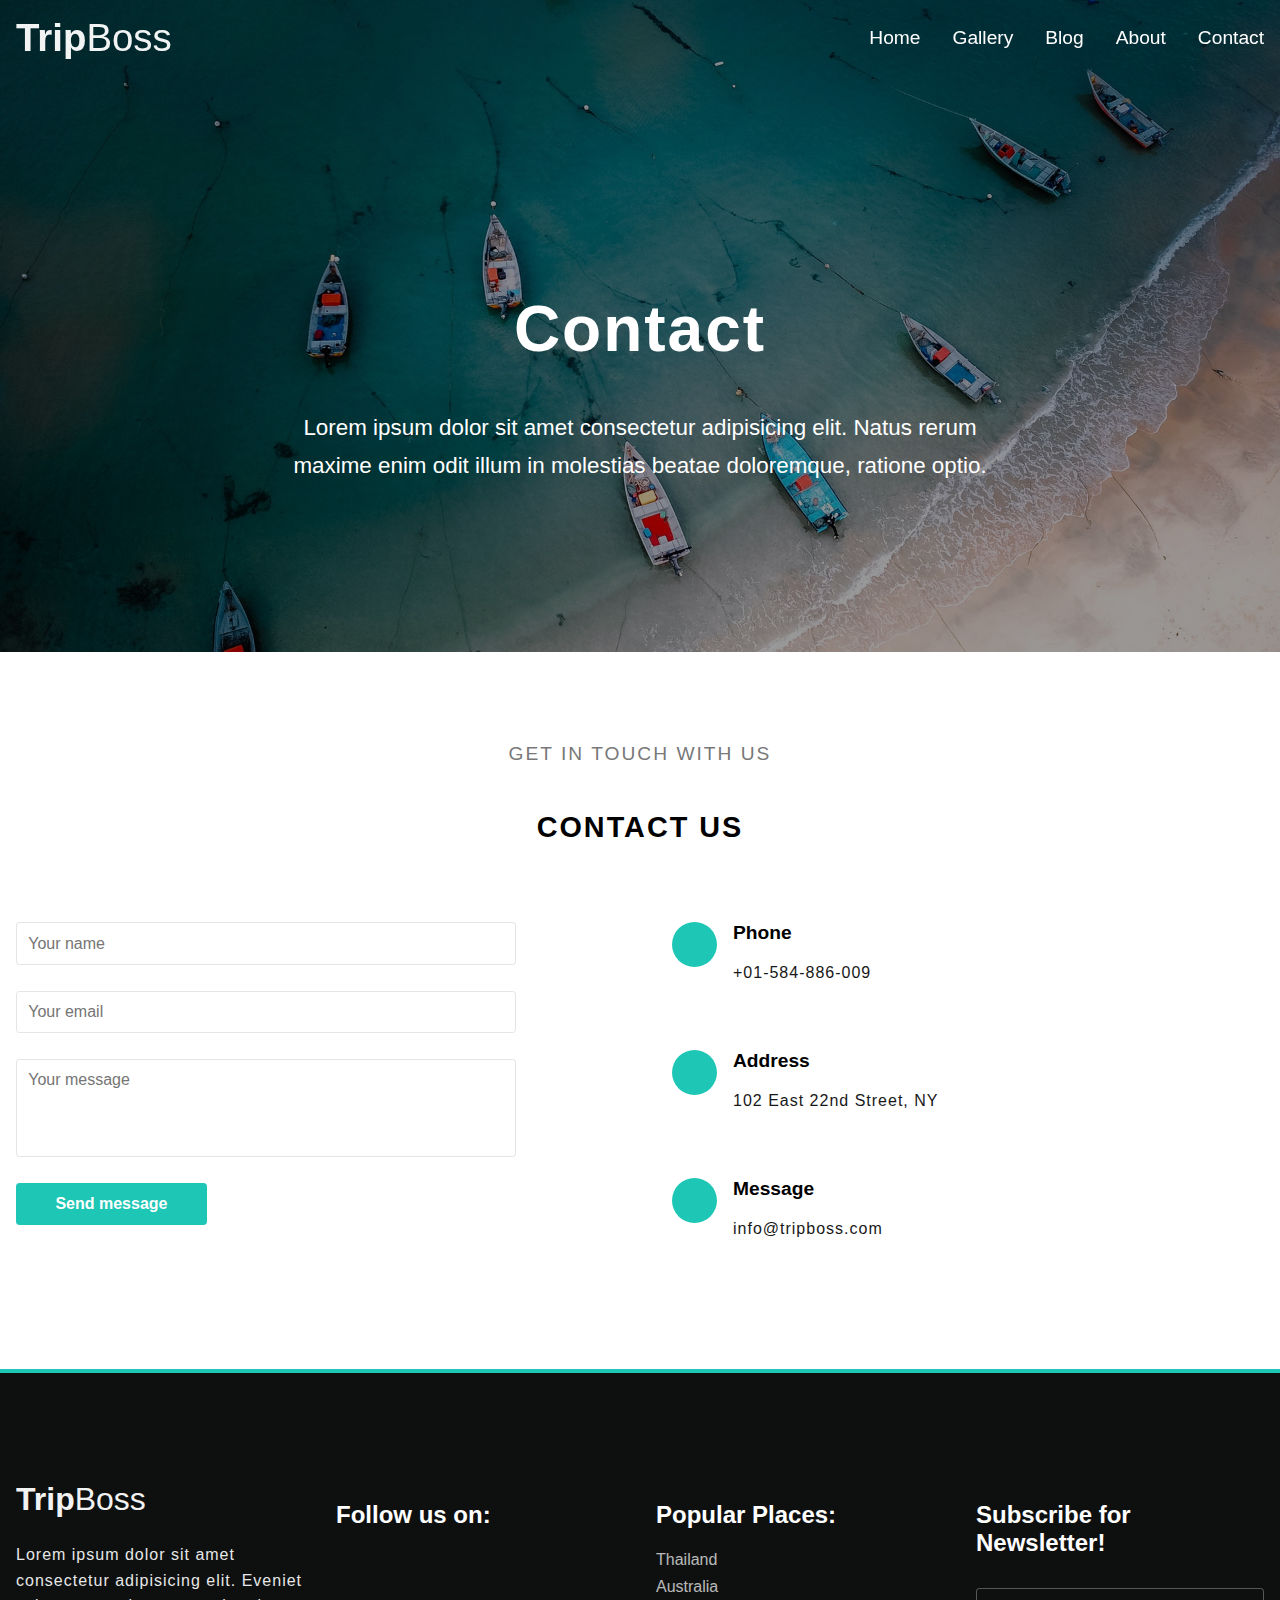
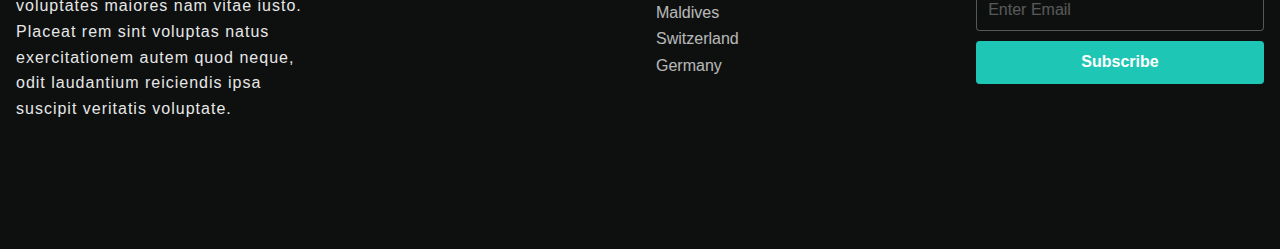
==== contact.html @ b4ea2519 "Add files via upload" ====
<!DOCTYPE html>
<html>
    <head>
        <meta charset="utf-8">
        <meta http-equiv="X-UA-Compatible" content="IE=edge">
        <title>TripBoss</title>
        <meta name="description" content="">
        <meta name="viewport" content="width=device-width, initial-scale=1">
        <!-- font awesome cdn -->
        <link rel="stylesheet" href="https://cdnjs.cloudflare.com/ajax/libs/font-awesome/5.15.3/css/all.min.css" integrity="sha512-iBBXm8fW90+nuLcSKlbmrPcLa0OT92xO1BIsZ+ywDWZCvqsWgccV3gFoRBv0z+8dLJgyAHIhR35VZc2oM/gI1w==" crossorigin="anonymous" referrerpolicy="no-referrer" />
        <!-- fonts -->
        <link rel = "stylesheet" href = "font/fonts.css">
        <!-- normalize css -->
        <link rel = "stylesheet" href = "css/normalize.css">
        <!-- custom css -->
        <link rel = "stylesheet" href = "css/utility.css">
        <link rel = "stylesheet" href = "css/style.css">
        <link rel = "stylesheet" href = "css/responsive.css">
    </head>
    <body>
        <!-- navbar  -->
        <nav class = "navbar">
            <div class = "container flex">
                <a href = "index.html" class = "site-brand">
                    Trip<span>Boss</span>
                </a>

                <button type = "button" id = "navbar-show-btn" class = "flex">
                    <i class = "fas fa-bars"></i>
                </button>
                <div id = "navbar-collapse">
                    <button type = "button" id = "navbar-close-btn" class = "flex">
                        <i class = "fas fa-times"></i>
                    </button>
                    <ul class = "navbar-nav">
                        <li class = "nav-item">
                            <a href = "index.html" class = "nav-link">Home</a>
                        </li>
                        <li class = "nav-item">
                            <a href = "gallery.html" class = "nav-link">Gallery</a>
                        </li>
                        <li class = "nav-item">
                            <a href = "blog.html" class = "nav-link">Blog</a>
                        </li>
                        <li class = "nav-item">
                            <a href = "about.html" class = "nav-link">About</a>
                        </li>
                        <li class = "nav-item">
                            <a href = "contact.html" class = "nav-link">Contact</a>
                        </li>
                    </ul>
                </div>
            </div>
        </nav>
        <!-- end of navbar  -->

        <!-- header -->
        <header class = "flex header-sm">
            <div class = "container">
                <div class = "header-title">
                    <h1>Contact</h1>
                    <p>Lorem ipsum dolor sit amet consectetur adipisicing elit. Natus rerum maxime enim odit illum in molestias beatae doloremque, ratione optio.</p>
                </div>
            </div>
        </header>
        <!-- header -->

        <!-- contact section -->
        <section id = "contact" class = "py-4">
            <div class = "container">
                <div class = "title-wrap">
                    <span class = "sm-title">get in touch with us</span>
                    <h2 class = "lg-title">contact us</h2>
                </div>

                <div class = "contact-row">
                    <div class = "contact-left">
                        <form class = "contact-form">
                            <input type = "text" class = "form-control" placeholder="Your name">
                            <input type = "email" class = "form-control" placeholder="Your email">
                            <textarea rows = "4" class = "form-control" placeholder="Your message" style = "resize: none;"></textarea>
                            <input type = "submit" class = "btn" value = "Send message">
                        </form>
                    </div>
                    <div class = "contact-right my-2">
                        <div class = "contact-item">
                            <span class = "contact-icon flex">
                                <i class = "fa fa-phone-alt"></i>
                            </span>
                            <div>
                                <span>Phone</span>
                                <p class = "text">+01-584-886-009</p>
                            </div>
                        </div>
                        <div class = "contact-item">
                            <span class = "contact-icon flex">
                                <i class = "fa fa-map-marked-alt"></i>
                            </span>
                            <div>
                                <span>Address</span>
                                <p class = "text">102 East 22nd Street, NY</p>
                            </div>
                        </div>
                        <div class = "contact-item">
                            <span class = "contact-icon flex">
                                <i class = "fa fa-envelope"></i>
                            </span>
                            <div>
                                <span>Message</span>
                                <p class = "text">info@tripboss.com</p>
                            </div>
                        </div>
                    </div>
                </div>
            </div>
        </section>
        <!-- end of contact section -->
        

        <!-- footer -->
        <footer class = "py-4">
            <div class = "container footer-row">
                <div class = "footer-item">
                    <a href = "index.html" class = "site-brand">
                        Trip<span>Boss</span>
                    </a>
                    <p class = "text">Lorem ipsum dolor sit amet consectetur adipisicing elit. Eveniet voluptates maiores nam vitae iusto. Placeat rem sint voluptas natus exercitationem autem quod neque, odit laudantium reiciendis ipsa suscipit veritatis voluptate.</p>
                </div>

                <div class = "footer-item">
                    <h2>Follow us on: </h2>
                    <ul class = "social-links">
                        <li>
                            <a href = "#">
                                <i class = "fab fa-facebook-f"></i>
                            </a>
                        </li>
                        <li>
                            <a href = "#">
                                <i class = "fab fa-instagram"></i>
                            </a>
                        </li>
                        <li>
                            <a href = "#">
                                <i class = "fab fa-twitter"></i>
                            </a>
                        </li>
                        <li>
                            <a href = "#">
                                <i class = "fab fa-pinterest"></i>
                            </a>
                        </li>
                        <li>
                            <a href = "#">
                                <i class = "fab fa-google-plus"></i>
                            </a>
                        </li>
                    </ul>
                </div>

                <div class = "footer-item">
                    <h2>Popular Places:</h2>
                    <ul>
                        <li><a href = "#">Thailand</a></li>
                        <li><a href = "#">Australia</a></li>
                        <li><a href = "#">Maldives</a></li>
                        <li><a href = "#">Switzerland</a></li>
                        <li><a href = "#">Germany</a></li>
                    </ul>
                </div>

                <div class = "subscribe-form footer-item">
                    <h2>Subscribe for Newsletter!</h2>
                    <form class = "flex">
                        <input type = "email" placeholder="Enter Email" class = "form-control">
                        <input type = "submit" class = "btn" value = "Subscribe">
                    </form>
                </div>
            </div>
        </footer>
        <!-- end of footer -->

        <!-- js -->
        <script src = "js/script.js"></script>
        <script>
            
        </script>
    </body>
</html>
---- css/utility.css ----
html, body{
    font-family: 'Open Sans', sans-serif;
}
h1, h2, h3, h4, h5, h6{
    font-family: 'Raleway', sans-serif;
}
a{
    color: var(--dark);
    text-decoration: none;
}
ul{
    list-style-type: none;
}
button, input[type = "submit"]{
    font-size: 1rem;
    cursor: pointer;
    font-family: 'Raleway', sans-serif;
}
.container{
    max-width: 1320px;
    padding: 0 1rem;
    margin: 0 auto;
}
.flex{
    display: -webkit-box;
    display: -ms-flexbox;
    display: flex;
    -webkit-box-align: center;
        -ms-flex-align: center;
            align-items: center;
    -webkit-box-pack: center;
        -ms-flex-pack: center;
            justify-content: center;
}
.text{
    font-weight: 400;
    opacity: 0.9;
    line-height: 1.6;
    letter-spacing: 1px;
}
.form-control{
    width: 100%;
    margin: 0.6rem 0;
    max-width: 500px;
    border: 1px solid #fff;
    border-radius: 0.2rem;
    padding: 0.7rem;
    font-size: 1rem;
    font-family: 'Raleway', sans-serif;
    color: #fff;
    background-color: transparent;
    -webkit-box-sizing: border-box;
            box-sizing: border-box;
}
.btn{
    padding: 0.7rem 2.4rem;
    border-radius: 0.2rem;
    font-weight: 600;
    background-color: var(--green);
    color: #fff;
    border: 1px solid var(--green);
}
.btn:hover{
    opacity: 0.9;
    -webkit-transition: var(--trans);
    -o-transition: var(--trans);
    transition: var(--trans);
}

/* css stop transition and animation */
.resize-animation-stopper *{
    -webkit-animation: none!important;
            animation: none!important;
    -webkit-transition: none!important;
    -o-transition: none!important;
    transition: none!important;
}

.py-4{
    padding: 4rem 0;
}
img{
    width: 100%;
    display: block;
}
.title-wrap{
    text-align: center;
    padding: 1.4rem 0;
    margin-bottom: 2rem;
    letter-spacing: 2px;
    text-transform: uppercase;
}
.lg-title{
    font-size: 1.8rem;
}
.sm-title{
    display: block;
    color: #787878;
    font-weight: 300;
    font-size: 1.2rem;
    padding-bottom: 1rem;
    max-width: 450px;
    margin-right: auto;
    margin-left: auto;
    line-height: 1.7;
}
.my-2{
    margin: 2rem 0;
}
.shadow:hover{
    -webkit-box-shadow: 0px 0px 18px -4px rgba(109, 109, 109, 0.64);
            box-shadow: 0px 0px 18px -4px rgba(109, 109, 109, 0.64);
}
---- css/style.css ----
:root{
    --green: #1ec6b6;
    --light-grey: #f7f7f7;
    --dark: #0e1010;
    --trans: all 0.3s ease-in-out;
}
.navbar{
    position: fixed;
    top: 0;
    width: 100%;
    background-color: transparent;
    padding: 1rem 0;
    z-index: 999;
}
.navbar .container{
    -webkit-box-pack: justify;
        -ms-flex-pack: justify;
            justify-content: space-between;
}
.site-brand{
    color: #fff;
    font-size: 2.4rem;
    font-family: 'Raleway', sans-serif;
    font-weight: 600;
    opacity: 0.95;
}
.site-brand span{
    font-weight: 300;
}
#navbar-show-btn{
    background: transparent;
    color: #fff;
    font-size: 2rem;
    opacity: 0.9;
    -webkit-transition: var(--trans);
    -o-transition: var(--trans);
    transition: var(--trans);
    border: none;
}
#navbar-show-btn:hover{
    opacity: 1;
}

/* navbar side menu */
#navbar-collapse{
    background-color: var(--green);
    position: fixed;
    top: 0;
    right: 0;
    width: 300px;
    height: 100%;
    padding: 2rem;
    -webkit-transform: translateX(100%);
        -ms-transform: translateX(100%);
            transform: translateX(100%);
    -webkit-transition: var(--trans);
    -o-transition: var(--trans);
    transition: var(--trans);
}
.navbar-collapse-rmw{
    /* js related */
    -webkit-transform: translateX(0)!important;
        -ms-transform: translateX(0)!important;
            transform: translateX(0)!important;
}
#navbar-close-btn{
    background: none;
    color: #fff;
    width: 35px;
    height: 35px;
    border-radius: 0.2rem;
    font-size: 2rem;
    -webkit-transition: var(--trans);
    -o-transition: var(--trans);
    transition: var(--trans);
    position: absolute;
    right: 1rem;
    top: 2rem;
    border: none;
}
#navbar-close-btn:hover{
    background-color: #fff;
    color: var(--green);
}
.navbar-nav{
    margin-top: 5rem;
}
.nav-item{
    margin: 1.6rem 0;
}
.nav-link{
    color: #fff;
    font-size: 1.2rem;
    -webkit-transition: var(--trans);
    -o-transition: var(--trans);
    transition: var(--trans);
}
.nav-link:hover{
    opacity: 0.8;
}

/* header */
header{
    min-height: 100vh;
    padding-top: 7rem;
    background: -webkit-gradient(linear, left top, left bottom, from(rgba(0, 0, 0, 0.4)), to(rgba(0, 0, 0, 0.4))), url(../images/header-bg.jpg) center/cover no-repeat;
    background: -o-linear-gradient(rgba(0, 0, 0, 0.4), rgba(0, 0, 0, 0.4)), url(../images/header-bg.jpg) center/cover no-repeat;
    background: linear-gradient(rgba(0, 0, 0, 0.4), rgba(0, 0, 0, 0.4)), url(../images/header-bg.jpg) center/cover no-repeat;
    -webkit-box-orient: vertical;
    -webkit-box-direction: normal;
        -ms-flex-direction: column;
            flex-direction: column;
    color: #fff;
    text-align: center;
}
.header-title h1{
    font-size: 2.8rem;
    letter-spacing: 2px;
    -webkit-animation: bounce-in-top 1.1s both;
            animation: bounce-in-top 1.1s both;
}
.header-title p{
    margin: 1.8rem auto;
    max-width: 700px;
    font-weight: 500;
    font-size: 1.3rem;
    line-height: 1.7;
}

@-webkit-keyframes bounce-in-top{
    0%{
        -webkit-transform: translateY(-500px);
                transform: translateY(-500px);
        -webkit-animation-timing-function: ease-in;
                animation-timing-function: ease-in;
        opacity: 0;
    }
    38%{
        -webkit-transform: translateY(0);
                transform: translateY(0);
        -webkit-animation-timing-function: ease-out;
                animation-timing-function: ease-out;
        opacity: 1;
    }
    55%{
        -webkit-transform: translateY(-65px);
                transform: translateY(-65px);
        -webkit-animation-timing-function: ease-in;
                animation-timing-function: ease-in;
    }
    72%{
        -webkit-transform: translateY(0);
                transform: translateY(0);
        -webkit-animation-timing-function: ease-out;
                animation-timing-function: ease-out;
    }
    81%{
        -webkit-transform: translateY(-28px);
                transform: translateY(-28px);
        -webkit-animation-timing-function: ease-in;
                animation-timing-function: ease-in;
    }
    90%{
        -webkit-transform: translateY(0);
                transform: translateY(0);
        -webkit-animation-timing-function: ease-out;
                animation-timing-function: ease-out;
    }
    95%{
        -webkit-transform: translateY(-8px);
                transform: translateY(-8px);
        -webkit-animation-timing-function: ease-in;
                animation-timing-function: ease-in;
    }
    100%{
        -webkit-transform: translateY(0);
                transform: translateY(0);
        -webkit-animation-timing-function: ease-out;
                animation-timing-function: ease-out;
    }
}

@keyframes bounce-in-top{
    0%{
        -webkit-transform: translateY(-500px);
                transform: translateY(-500px);
        -webkit-animation-timing-function: ease-in;
                animation-timing-function: ease-in;
        opacity: 0;
    }
    38%{
        -webkit-transform: translateY(0);
                transform: translateY(0);
        -webkit-animation-timing-function: ease-out;
                animation-timing-function: ease-out;
        opacity: 1;
    }
    55%{
        -webkit-transform: translateY(-65px);
                transform: translateY(-65px);
        -webkit-animation-timing-function: ease-in;
                animation-timing-function: ease-in;
    }
    72%{
        -webkit-transform: translateY(0);
                transform: translateY(0);
        -webkit-animation-timing-function: ease-out;
                animation-timing-function: ease-out;
    }
    81%{
        -webkit-transform: translateY(-28px);
                transform: translateY(-28px);
        -webkit-animation-timing-function: ease-in;
                animation-timing-function: ease-in;
    }
    90%{
        -webkit-transform: translateY(0);
                transform: translateY(0);
        -webkit-animation-timing-function: ease-out;
                animation-timing-function: ease-out;
    }
    95%{
        -webkit-transform: translateY(-8px);
                transform: translateY(-8px);
        -webkit-animation-timing-function: ease-in;
                animation-timing-function: ease-in;
    }
    100%{
        -webkit-transform: translateY(0);
                transform: translateY(0);
        -webkit-animation-timing-function: ease-out;
                animation-timing-function: ease-out;
    }
}

.header-form{
    background: rgba(0, 0, 0, 0.5);
    padding: 3rem;
    border-radius: 0.2rem;
}
.header-form h3{
    font-size: 1.2rem;
}
.header-form form{
    -webkit-box-orient: vertical;
    -webkit-box-direction: normal;
        -ms-flex-direction: column;
            flex-direction: column;
    margin-top: 1.8rem;
}
.header-form form .form-control{
    -webkit-box-shadow: 2px 4px 4px rgba(0, 0, 0, 0.4);
            box-shadow: 2px 4px 4px rgba(0, 0, 0, 0.4);
}
.header-form input[type = "date"]{
    text-transform: uppercase;
}
.header-form input:not([type = "submit"])::-webkit-input-placeholder{
    color: #fff;
}
.header-form input:not([type = "submit"])::-moz-placeholder{
    color: #fff;
}
.header-form input:not([type = "submit"]):-ms-input-placeholder{
    color: #fff;
}
.header-form input:not([type = "submit"])::-ms-input-placeholder{
    color: #fff;
}
.header-form input:not([type = "submit"])::placeholder{
    color: #fff;
}
::-webkit-calendar-picker-indicator{
    -webkit-filter: invert(1);
            filter: invert(1);
}
.header-form .btn{
    margin-top: 0.8rem;
}

/* change background on scroll */
.navbar-cng{
    background-color: #fff;
    -webkit-box-shadow: 0px 4px 5px 0px rgba(48, 48, 48, 0.2);
            box-shadow: 0px 4px 5px 0px rgba(48, 48, 48, 0.2);
    -webkit-transition: var(--trans);
    -o-transition: var(--trans);
    transition: var(--trans);
}
.navbar-cng .site-brand{
    color: var(--dark);
}
.navbar-cng .site-brand span{
    color: var(--green);
}
.navbar-cng #navbar-show-btn{
    color: var(--green);
}

/* featured */
.featured-item{
    position: relative;
    width: 100%;
    overflow: hidden;
    -webkit-transition: var(--trans);
    -o-transition: var(--trans);
    transition: var(--trans);
}
.featured-item::after{
    content: "";
    position: absolute;
    top: 0;
    left: 0;
    width: 100%;
    height: 100%;
    z-index: 1;
    background: -webkit-gradient(linear, left top, left bottom, from(transparent), color-stop(18%, transparent), color-stop(99%, rgba(0, 0, 0, 0.8)), to(rgba(0, 0, 0, 0.8)));
    background: -o-linear-gradient(top, transparent 0%, transparent 18%, rgba(0, 0, 0, 0.8) 99%, rgba(0, 0, 0, 0.8) 100%);
    background: linear-gradient(to bottom, transparent 0%, transparent 18%, rgba(0, 0, 0, 0.8) 99%, rgba(0, 0, 0, 0.8) 100%);
}
.featured-item-content{
    position: absolute;
    bottom: 0;
    left: 0;
    z-index: 2;
    color: #fff;
    width: 100%;
    padding: 1rem;
    -webkit-transform: translateY(68%);
        -ms-transform: translateY(68%);
            transform: translateY(68%);
    -webkit-transition: var(--trans);
    -o-transition: var(--trans);
    transition: var(--trans);
}
.featured-item-content span{
    font-size: 1.2rem;
    display: block;
    margin-bottom: 1.2rem;
    text-transform: capitalize;
}
.featured-item-content .text{
    color: #fff;
    -webkit-transition: var(--trans);
    -o-transition: var(--trans);
    transition: var(--trans);
}
.featured-item:hover .featured-item-content{
    -webkit-transform: translateY(0);
        -ms-transform: translateY(0);
            transform: translateY(0);
}

/* services */
#services{
    background: -webkit-gradient(linear, left top, left bottom, from(rgba(0, 0, 0, 0.5)), to(rgba(0, 0, 0, 0.5))), url(../images/services-bg.jpg) center/cover no-repeat;
    background: -o-linear-gradient(rgba(0, 0, 0, 0.5), rgba(0, 0, 0, 0.5)), url(../images/services-bg.jpg) center/cover no-repeat;
    background: linear-gradient(rgba(0, 0, 0, 0.5), rgba(0, 0, 0, 0.5)), url(../images/services-bg.jpg) center/cover no-repeat;
}
#services *{
    color: #fff;
}
.services-item{
    text-align: center;
    padding: 2rem 0.5rem;
    margin: 2rem 0;
}
.services-icon{
    font-size: 3.2rem;
}
.services-item h3{
    margin: 1rem 0;
    font-size: 1.6rem;
}
.services-item .btn{
    margin-top: 1.6rem;
    display: inline-block;
}

/* testimonials */
#testimonials{
    background-color: var(--light-grey);
}
.test-item{
    border: 2px solid var(--light-grey);
    padding: 2rem 1rem;
    position: relative;
    background-color: #fff;
    border-radius: 0.2rem;
    margin: 2rem 0 14rem 0;
}
.test-item::after{
    content: "";
    position: absolute;
    bottom: -20px;
    left: 50%;
    -webkit-transform: translateX(-50%);
        -ms-transform: translateX(-50%);
            transform: translateX(-50%);
    width: 0;
    height: 0;
    border-left: 20px solid transparent;
    border-right: 20px solid transparent;
    border-top: 20px solid #fff;
}
.test-item-info{
    position: absolute;
    top: 110%;
    left: 50%;
    -webkit-transform: translateX(-50%);
        -ms-transform: translateX(-50%);
            transform: translateX(-50%);
    text-align: center;
}
.test-item-info img{
    width: 100px;
    height: 100px;
    border-radius: 100%;
    margin: 1rem;
}
.test-item-info h3{
    font-size: 1rem;
}

/* video */
.video-wrapper{
    height: 500px;
    position: relative;
}
.video-wrapper video{
    width: 100%;
    height: 100%;
    -o-object-fit: cover;
       object-fit: cover;
}
#play-btn{
    position: absolute;
    z-index: 5;
    width: 70px;
    height: 70px;
    background-color: var(--green);
    color: #fff;
    border: none;
    border-radius: 50%;
    font-size: 1.8rem;
    padding-left: 0.4rem;
    -webkit-transition: var(--trans);
    -o-transition: var(--trans);
    transition: var(--trans);
}
#play-btn:hover{
    -webkit-transform: scale(1.1);
        -ms-transform: scale(1.1);
            transform: scale(1.1);
}

/* footer */
footer{
    background-color: var(--dark);
    color: #fff;
    text-align: center;
    position: relative;
}
footer::before{
    content: "";
    position: absolute;
    background-color: var(--green);
    height: 4px;
    top: 0;
    left: 0;
    width: 100%;
}
footer .site-brand{
    margin-bottom: 1.5rem;
    display: block;
    font-size: 2rem!important;
}
.footer-item{
    margin: 3rem 0;
}
.footer-item a{
    font-size: 1.2rem;
    color: #fff;
    -webkit-transition: var(--trans);
    -o-transition: var(--trans);
    transition: var(--trans);
}
.footer-item a:hover{
    color: var(--green);
}
.footer-item ul{
    padding: 0;
}
.footer-item h2{
    margin-bottom: 1.4rem;;
}
.social-links{
    display: -webkit-box;
    display: -ms-flexbox;
    display: flex;
    -webkit-box-pack: center;
        -ms-flex-pack: center;
            justify-content: center;
}
.social-links li{
    margin: 0.5rem;
}
.footer-item:nth-child(3) li{
    margin: 0.5rem 0;
}
.footer-item:nth-child(3) a{
    display: inline-block;
    font-size: 1rem;
    opacity: 0.7;
}
.subscribe-form form{
    -webkit-box-orient: vertical;
    -webkit-box-direction: normal;
        -ms-flex-direction: column;
            flex-direction: column;
}
.subscribe-form form input{
    width: 100%;
    max-width: 300px;
}
.subscribe-form .form-control{
    border-color: rgba(255, 255, 255, 0.3);
    -webkit-transition: var(--trans);
    -o-transition: var(--trans);
    transition: var(--trans);
}
.subscribe-form .form-control:focus{
    border-color: #fff;
}
.subscribe-form form input[type = "email"]::-webkit-input-placeholder{
    color: #fff;
    opacity: 0.3;
}
.subscribe-form form input[type = "email"]::-moz-placeholder{
    color: #fff;
    opacity: 0.3;
}
.subscribe-form form input[type = "email"]:-ms-input-placeholder{
    color: #fff;
    opacity: 0.3;
}
.subscribe-form form input[type = "email"]::-ms-input-placeholder{
    color: #fff;
    opacity: 0.3;
}
.subscribe-form form input[type = "email"]::placeholder{
    color: #fff;
    opacity: 0.3;
}


/* ### GALLERY PAGE ### */
header.header-sm{
    min-height: 60vh;
}
/* gallery */
.gallery-item{
    margin: 2rem 0;
    overflow: hidden;
    position: relative;
    -webkit-transition: var(--trans);
    -o-transition: var(--trans);
    transition: var(--trans);
    cursor: pointer;
}
.gallery-item::after{
    content: "";
    z-index: 1;
    position: absolute;
    bottom: 0;
    top: 0;
    right: 0;
    left: 0;
    background: -webkit-gradient(linear, left top, left bottom, from(transparent), color-stop(18%, transparent), color-stop(99%, rgba(0, 0, 0, 0.8)), to(rgba(0, 0, 0, 0.8)));
    background: -o-linear-gradient(top, transparent 0%, transparent 18%, rgba(0, 0, 0, 0.8) 99%, rgba(0, 0, 0, 0.8) 100%);
    background: linear-gradient(to bottom, transparent 0%, transparent 18%, rgba(0, 0, 0, 0.8) 99%, rgba(0, 0, 0, 0.8) 100%);
}
.gallery-item img{
    -webkit-transition: var(--trans);
    -o-transition: var(--trans);
    transition: var(--trans);
}
.gallery-item:hover img{
    -webkit-transform: scale(1.2);
        -ms-transform: scale(1.2);
            transform: scale(1.2);
}
.zoom-icon{
    position: absolute;
    top: 50%;
    left: 50%;
    -webkit-transform: translate(-50%, -50%);
        -ms-transform: translate(-50%, -50%);
            transform: translate(-50%, -50%);
    font-size: 2rem;
    color: #fff;
    z-index: 2;
    opacity: 0;
    -webkit-transition: var(--trans);
    -o-transition: var(--trans);
    transition: var(--trans);
}
.gallery-item:hover .zoom-icon{
    opacity: 1;
}
/* img modal box */
#img-modal-box{
    position: fixed;
    top: 0;
    left: 0;
    width: 100%;
    height: 100%;
    background-color: rgba(0, 0, 0, 0.9);
    z-index: 999;
    display: none;
}
#img-modal{
    position: absolute;
    top: 50%;
    left: 50%;
    -webkit-transform: translate(-50%, -50%);
        -ms-transform: translate(-50%, -50%);
            transform: translate(-50%, -50%);
    width: 80%;
    max-width: 800px;
}
#img-mdoal img{
    max-width: 100%;
    height: 100%;
}
#img-modal-box button{
    position: absolute;
    font-size: 1.4rem;
    background-color: #fff;
    width: 35px;
    height: 35px;
    border-radius: 50%;
    -webkit-transition: var(--trans);
    -o-transition: var(--trans);
    transition: var(--trans);
    border: none;
}
#img-modal-box button:hover{
    opacity: 0.9;
}
#modal-close-btn{
    top: -17.5px;
    right: -17.5px;
    z-index: 999;
}
#next-btn{
    top: 50%;
    right: 1rem;
    -webkit-transform: translateY(-50%);
        -ms-transform: translateY(-50%);
            transform: translateY(-50%);
}
#prev-btn{
    top: 50%;
    left: 1rem;
    -webkit-transform: translateY(-50%);
        -ms-transform: translateY(-50%);
            transform: translateY(-50%);
}
#next-btn:hover, #prev-btn:hover{
    background-color: var(--dark);
    color: #fff;
}

/* popular section */
#popular.py-4{
    padding-bottom: 0;
}
.popular-item{
    position: relative;
    cursor: pointer;
    overflow: hidden;
    -webkit-transition: var(--trans);
    -o-transition: var(--trans);
    transition: var(--trans);
}
.popular-item::after{
    content: "";
    z-index: 1;
    position: absolute;
    bottom: 0;
    top: 0;
    right: 0;
    left: 0;
    background: -webkit-gradient(linear, left top, left bottom, from(transparent), color-stop(18%, transparent), color-stop(99%, rgba(0, 0, 0, 0.8)), to(rgba(0, 0, 0, 0.8)));
    background: -o-linear-gradient(top, transparent 0%, transparent 18%, rgba(0, 0, 0, 0.8) 99%, rgba(0, 0, 0, 0.8) 100%);
    background: linear-gradient(to bottom, transparent 0%, transparent 18%, rgba(0, 0, 0, 0.8) 99%, rgba(0, 0, 0, 0.8) 100%);
}
.popular-item div{
    position: absolute;
    color: #fff;
    z-index: 2;
    bottom: -100%;
    width: 100%;
    padding: 2rem;
    -webkit-transition: var(--trans);
    -o-transition: var(--trans);
    transition: var(--trans);
}
.popular-item .rating{
    -webkit-box-pack: start;
        -ms-flex-pack: start;
            justify-content: flex-start;
    margin: 0.7rem 0;
    font-size: 0.9rem;
    opacity: 0.8;
    padding: 0;
}
.popular-item:hover div{
    background-color: #fff;
    color: #000;
    bottom: 0;
    opacity: 0.95;
}

/* ### BLOG PAGE ### */
/* blog */
#blog{
    background-color: var(--light-grey);
}
.blog-item{
    background-color: #fff;
    -webkit-transition: var(--trans);
    -o-transition: var(--trans);
    transition: var(--trans);
}
.blog-item-top{
    position: relative;
}
.blog-date{
    position: absolute;
    background-color: var(--green);
    color: #fff;
    padding: 0.5rem;
    height: 38px;
    min-width: 160px;
    text-transform: uppercase;
    letter-spacing: 2px;
    bottom: -19px;
    left: 5%;
}
.blog-item-bottom{
    padding: 2rem 1rem;
}
.blog-item-bottom span{
    text-transform: uppercase;
    color: var(--dark);
    opacity: 0.7;
    letter-spacing: 2px;
    display: block;
    margin-top: 1rem;
}
.blog-item-bottom a{
    margin: 1rem 0;
    font-size: 1.4rem;
    display: block;
    font-family: 'Raleway',sans-serif;
    font-weight: 600;
    line-height: 1.6;
    -webkit-transition: var(--trans);
    -o-transition: var(--trans);
    transition: var(--trans);
}
.blog-item-bottom a:hover{
    opacity: 0.8;
}

/* ### ABOUT PAGE ### */
/* about */
.about-right .text{
    margin-bottom: 1rem;
}
.about-right h2{
    margin-bottom: 2.5rem;
}

/* facts */
#facts{
    background: -webkit-gradient(linear, left top, left bottom, from(rgba(0, 0, 0, 0.5)), to(rgba(0, 0, 0, 0.5))), url(../images/facts-img.jpg) center/cover no-repeat;
    background: -o-linear-gradient(rgba(0, 0, 0, 0.5), rgba(0, 0, 0, 0.5)), url(../images/facts-img.jpg) center/cover no-repeat;
    background: linear-gradient(rgba(0, 0, 0, 0.5), rgba(0, 0, 0, 0.5)), url(../images/facts-img.jpg) center/cover no-repeat;
    min-height: 80vh;
}
#facts .title-wrap{
    color: #fff;
}
#facts .sm-title{
    color: #fff;
}
.facts-item{
    color: #fff;
    text-align: center;
    padding: 2rem 0;
}
.facts-icon{
    font-size: 3.2rem;
}
.facts-info strong{
    font-size: 2rem;
    display: block;
    margin: 1rem 0;
}
.facts-info .text{
    text-transform: uppercase;
}

/* ### CONTACT PAGE ### */
/* contact */
.contact-form .form-control{
    border: 1px solid rgba(0, 0, 0, 0.1);
    color: #000;
    display: block;
    margin: 1.6rem auto;
}
.contact-form .btn{
    display: block;
    margin: auto;
}
.contact-icon{
    background-color: var(--green);
    color: #fff;
    width: 60px;
    height: 60px;
    border-radius: 50%;
    margin: 1rem auto;
    font-size: 2rem;
}
.contact-item{
    text-align: center;
    margin: 3rem 0;
}
.contact-item div span{
    font-weight: 600;
    font-family: "Ralway", sans-serif;
    font-size: 1.2rem;
    display: block;
    margin-bottom: 1rem;
}
---- css/responsive.css ----
@media screen and (max-width: 460px){
    .featured-item-content{
        -webkit-transform: translateY(68%);
            -ms-transform: translateY(68%);
                transform: translateY(68%);
    }
}

@media screen and (min-width: 678px){
    .test-item::after{
        left: 4rem;
        -webkit-transform: translateX(0);
            -ms-transform: translateX(0);
                transform: translateX(0);
    }
    .test-item-info{
        left: 1rem;
        -webkit-transform: translateX(0);
            -ms-transform: translateX(0);
                transform: translateX(0);
        text-align: left;
        display: grid;
        grid-template-columns: repeat(2, 1fr);
        -webkit-box-align: center;
            -ms-flex-align: center;
                align-items: center;
    }
}

@media screen and (min-width: 768px){
    .header-title p{
        font-size: 1.4rem;
    }
    .featured-row, .services-row, .footer-row{
        display: grid;
        grid-template-columns: repeat(2, 1fr);
        gap: 2rem;
    }
    .featured-item, .services-item{
        margin: 0;
    }
    .footer-row{
        text-align: left;
    }
    .social-links{
        -webkit-box-pack: start;
            -ms-flex-pack: start;
                justify-content: start;
    }
    .social-links li:nth-child(1){
        margin-left: 0;
    }
    .subscribe-form form{
        -webkit-box-align: start;
            -ms-flex-align: start;
                align-items: flex-start;
    }

    .gallery-row, .popular-row, .blog-row, .facts-row{
        display: grid;
        grid-template-columns: repeat(2, 1fr);
        gap: 2rem;
    }
    .gallery-item{
        margin: 0;
    }
    .popular-row, .facts-row{
        gap: 0;
    }
    .facts-row{
        -webkit-column-gap: 5rem;
           -moz-column-gap: 5rem;
                column-gap: 5rem;
    }
}
@media screen and (min-width: 992px){
    .header-title h1{
        font-size: 4rem;
    }
    .header-form form{
        -webkit-box-orient: horizontal;
        -webkit-box-direction: normal;
            -ms-flex-direction: row;
                flex-direction: row;
        -webkit-box-align: stretch;
            -ms-flex-align: stretch;
                align-items: stretch;
    }
    .header-form .form-control, .header-form .btn{
        margin: 0 0.5rem;
    }
    /* navbar */
    #navbar-show-btn{
        display: none;
    }
    #navbar-collapse{
        display: block!important;
        background-color: transparent;
        -webkit-transform: translateX(0);
            -ms-transform: translateX(0);
                transform: translateX(0);
        height: auto;
        padding: 0;
        position: static;
        width: 100%;
    }
    #navbar-close-btn{
        display: none;
    }
    .navbar-nav{
        display: -webkit-box;
        display: -ms-flexbox;
        display: flex;
        -webkit-box-pack: end;
            -ms-flex-pack: end;
                justify-content: flex-end;
        margin: 0;
    }
    .nav-item{
        margin: 0;
        margin-left: 2rem;
    }
    /* change on scroll */
    .navbar-cng .navbar-nav .nav-link{
        color: var(--dark);
    }

    .test-row, .about-row, .contact-row{
        display: grid;
        grid-template-columns: repeat(2, 1fr);
        gap: 2rem;
    }

    .popular-row, .blog-row{
        grid-template-columns: repeat(3, 1fr);
    }
    .about-row{
        -webkit-box-align: center;
            -ms-flex-align: center;
                align-items: center;
    }
    .about-left{
        margin: 0;
    }
    .facts-row{
        grid-template-columns: repeat(4, 1fr);
    }
    .contact-row{
        row-gap: 0;
    }
    .contact-form .form-control{
        margin-left: 0;
    }
    .contact-form .form-control:nth-child(1){
        margin-top: 0;
    }
    .contact-right{
        margin: 0;
    }
    .contact-form .btn{
        margin-left: 0;
    }
    .contact-icon{
        width: 45px;
        height: 45px;
        font-size: 1.4rem;
        margin: 0 1rem;
    }
    .contact-item{
        display: -webkit-box;
        display: -ms-flexbox;
        display: flex;
        -webkit-box-align: start;
            -ms-flex-align: start;
                align-items: flex-start;
        text-align: left;
    }
    .contact-item:nth-child(1){
        margin-top: 0;
    }
}

@media screen and (min-width: 1200px){
    .test-row, .gallery-row{
        grid-template-columns: repeat(3, 1fr);
    }
    .footer-row, .popular-row{
        grid-template-columns: repeat(4, 1fr);
    }
}

@media screen and (min-width: 1400px){
    .featured-row, .services-row{
        grid-template-columns: repeat(3, 1fr);
    }
}
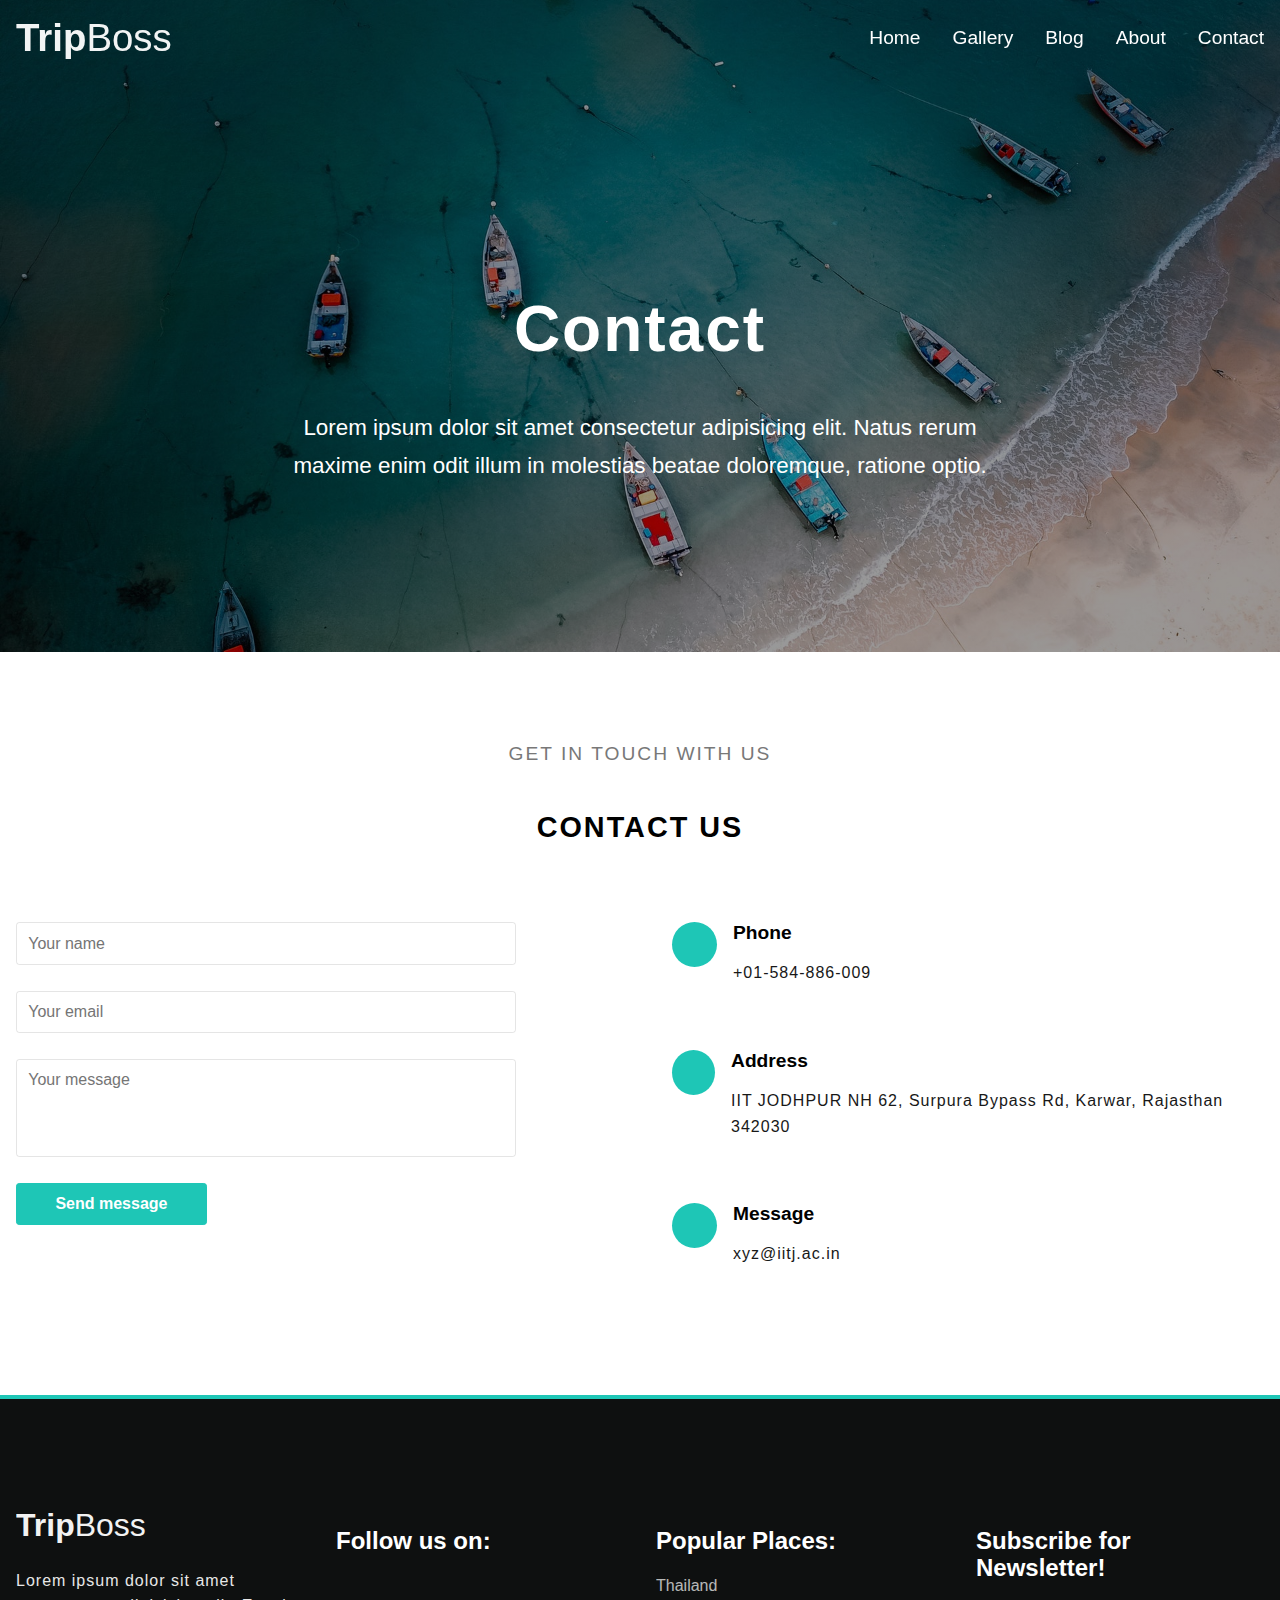
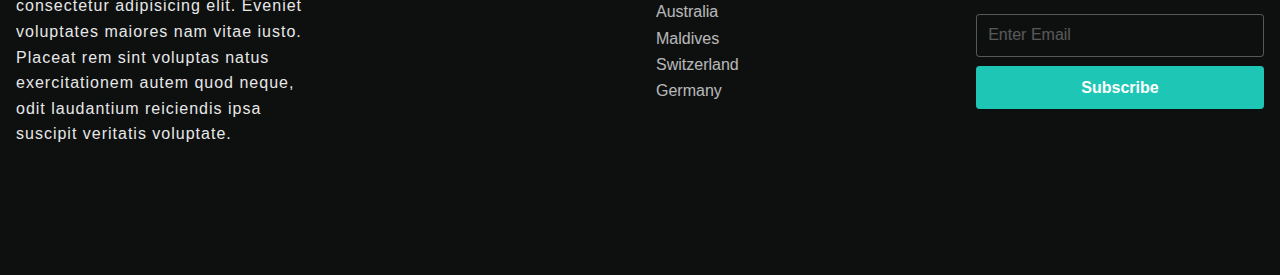
==== commit 59349f22: "Update contact.html" ====
--- a/contact.html
+++ b/contact.html
@@ -98,7 +98,7 @@
                             </span>
                             <div>
                                 <span>Address</span>
-                                <p class = "text">102 East 22nd Street, NY</p>
+                                <p class = "text">IIT JODHPUR NH 62, Surpura Bypass Rd, Karwar, Rajasthan 342030</p>
                             </div>
                         </div>
                         <div class = "contact-item">
@@ -107,7 +107,7 @@
                             </span>
                             <div>
                                 <span>Message</span>
-                                <p class = "text">info@tripboss.com</p>
+                                <p class = "text">xyz@iitj.ac.in</p>
                             </div>
                         </div>
                     </div>
@@ -186,4 +186,4 @@
             
         </script>
     </body>
-</html>+</html>
